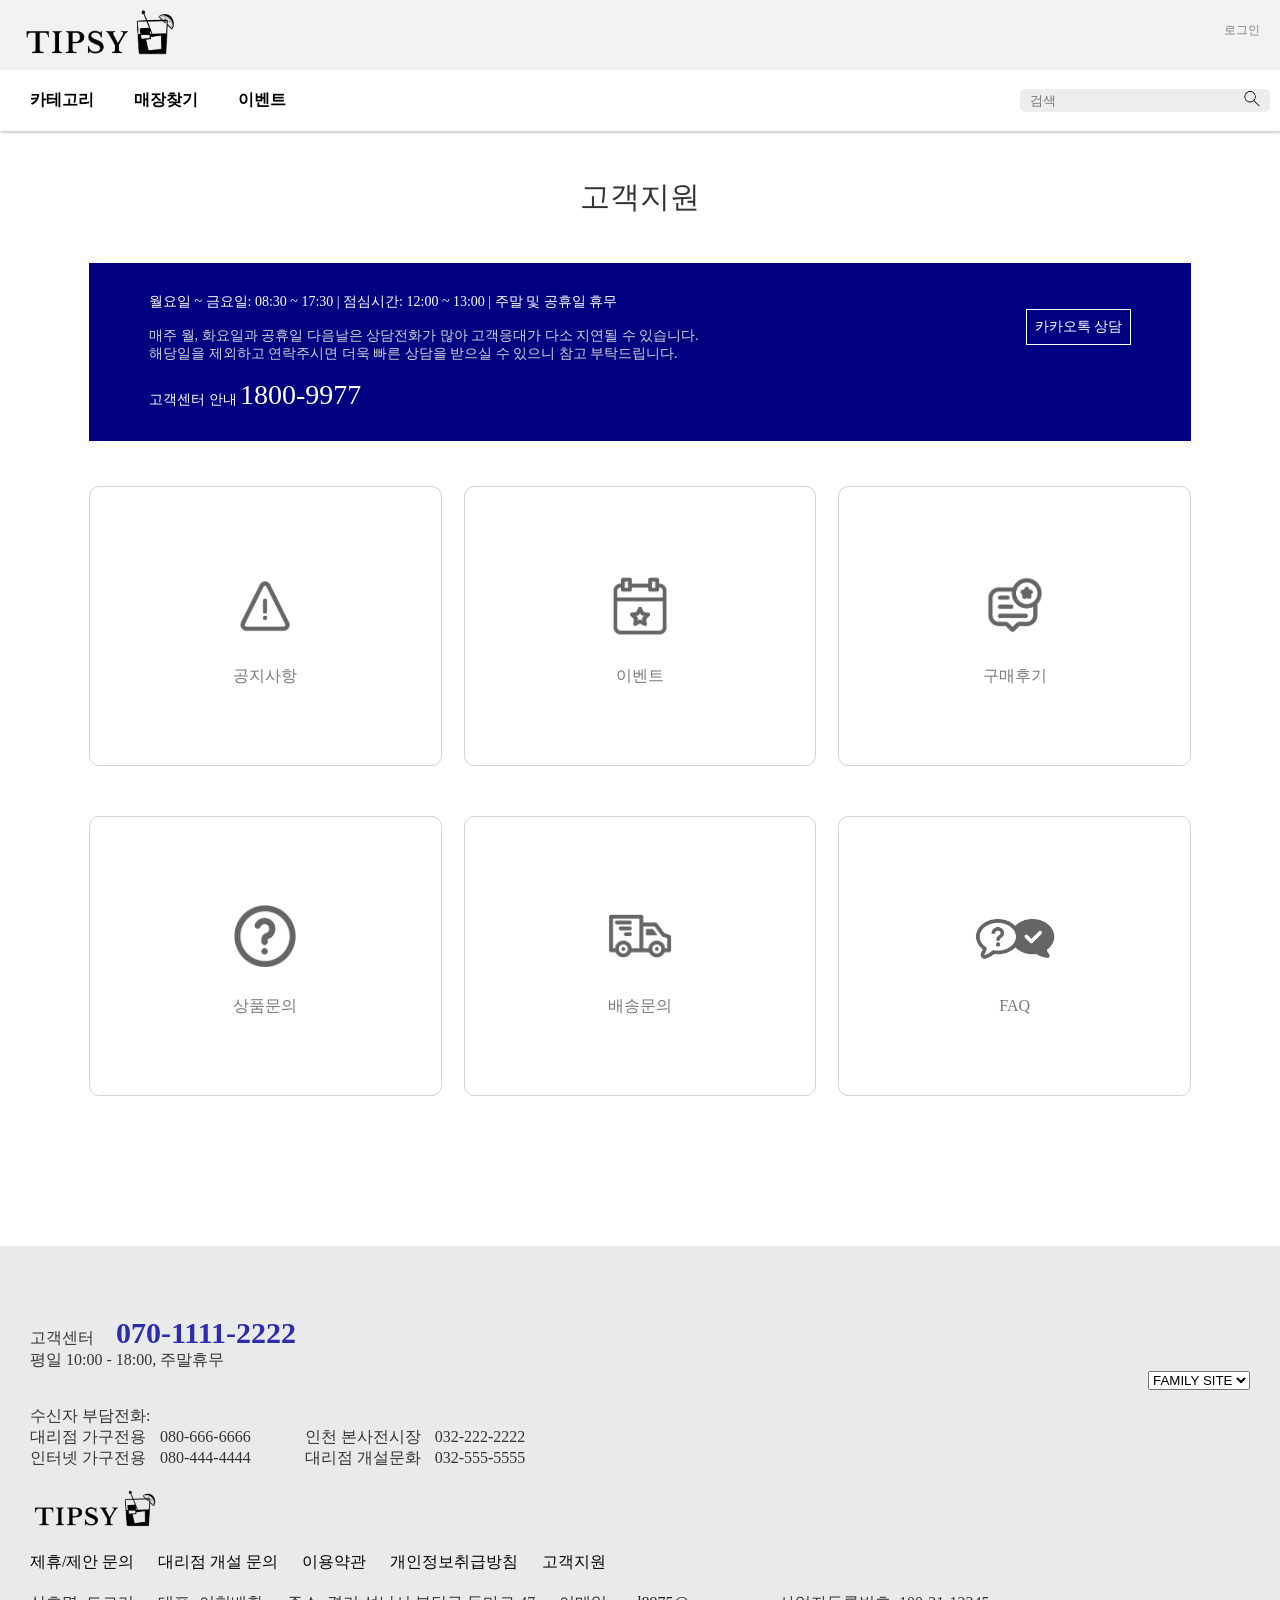
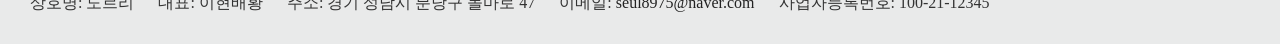
==== customerpage/customerpage.html @ f2b7baa9 "팀프로젝트 전체 백업" ====
<!DOCTYPE html>
<html lang="en">

<head>
    <meta charset="UTF-8">
    <meta http-equiv="X-UA-Compatible" content="IE=edge">
    <meta name="viewport" content="width=device-width, initial-scale=1.0">
    <title>고객센터</title>
    <link rel="stylesheet" href="./CSS/customerpage.css">
</head>

<body>

    <!-- ======================================================== header ================================================== -->
    <div class="headertop_cover">
        <div class="headerTop">
            <div class="mainLogo">tipsy</div>
            <div class="serviceTab">
                <ul class="serviceTabList">
                    <li><a href="../login/login.html">로그인</a></li>
                </ul>
            </div>
        </div>
    </div>
    <div class="header_cover">
        <div class="headerMenu">
            <ul class="mainCategoryList">
                <li class="bannerCategory">
                    <a href="#">카테고리
                        <ul class="detailCategoryList1">
                            <li>세부 카테고리 1</li>
                            <li>세부 카테고리 2</li>
                            <li>세부 카테고리 3</li>
                            <li>세부 카테고리 4</li>
                        </ul>
                    </a>
                </li>
                <li><a href="#">매장찾기</a></li>
                <li><a href="#">이벤트</a></li>
            </ul>
            <div class="mainSearch">
                <a href="#">
                    <form action="../searchpage/searchpage.html">
                        <input type="search" name="mainSearch" placeholder="검색">
                        <button type="submit">
                            <img src="./image/search.png" alt="검색">
                        </button>
                    </form>
                </a>
            </div>
        </div>
    </div>
    <!-- =========================== 고객센터 페이지 main ============================ -->

    <div id="container">
        <p class="pageTitle">고객지원</p>
        <div id="contents">
            <div class="customerBox">
                <div class="guidement">
                    <p>
                        월요일 ~ 금요일: 08:30 ~ 17:30 | 점심시간: 12:00 ~ 13:00 | 주말 및 공휴일 휴무
                        <br>
                        <br>
                        <span>
                            매주 월, 화요일과 공휴일 다음날은 상담전화가 많아 고객응대가 다소 지연될 수 있습니다. <br>
                            해당일을 제외하고 연락주시면 더욱 빠른 상담을 받으실 수 있으니 참고 부탁드립니다.
                        </span>
                        <br>
                        <br>
                        <span>
                            고객센터 안내
                            <span>1800-9977</span>
                        </span>
                    </p>
                    <dl><a href="#" target="_blank">
                            <dd><img src="" alt=""></dd>
                            <dd>카카오톡 상담</dd>
                        </a></dl>
                </div>
            </div>
            <div class="customerMenu">
                <ul>
                    <li class="menu1">
                        <a href="#">
                            <span class="menuicon alert"></span>
                            <span>공지사항</span>
                        </a>
                    </li>
                    <li class="menu2">
                        <a href="#">
                            <span class="menuicon event"></span>
                            <span>이벤트</span>
                        </a>
                    </li>
                    <li class="menu3">
                        <a href="#">
                            <span class="menuicon review"></span>
                            <span>구매후기</span>
                        </a>
                    </li>
                    <li class="menu4">
                        <a href="#">
                            <span class="menuicon QnA"></span>
                            <span>상품문의</span>
                        </a>
                    </li>
                    <li class="menu5">
                        <a href="#">
                            <span class="menuicon shipmentQnA"></span>
                            <span>배송문의</span>
                        </a>
                    </li>
                    <li class="menu6">
                        <a href="#">
                            <span class="menuicon FAQ"></span>
                            <span>FAQ</span>
                        </a>
                    </li>
                </ul>
            </div>
        </div>
    </div>

    <!-- ===================================================================================== -->
    <div id="footer" style="width: 100%;">
        <div class="footer_cover">
            <div>
                <!-- 고객센터 -->
                <div class="CustomerService">
                    <div class="foot_margin_top1">
                        <span>고객센터</span>
                        <strong>070-1111-2222</strong>
                        <p>평일 10:00 - 18:00, 주말휴무</p>
                    </div>

                    <div class="FamilySite">
                        <label for="family site" name="family"></label>

                        <select name="family" id="family site">
                            <option value="FAMILY SITE">FAMILY SITE</option>
                            <option value="술칭구">술칭구</option>
                            <option value="칭구칭구">칭구칭구</option>
                            <option value="호이호이">호이호이</option>
                            <option value="뇸뇸뇸">뇸뇸뇸</option>
                            <option value="마지막 칭구">마지막 칭구</option>
                        </select>
                    </div>
                </div>

                <div class="nf">
                    <div class="foot_margin_top2">수신자 부담전화:</div>
                    <ul class="foot_list1">
                        <li>대리점 가구전용</li>
                        <li>080-666-6666</li>
                        <li>인천 본사전시장</li>
                        <li>032-222-2222</li>
                    </ul>
                </div>

                <div>
                    <ul class="foot_list2">
                        <li>인터넷 가구전용</li>
                        <li>080-444-4444</li>
                        <li>대리점 개설문화</li>
                        <li>032-555-5555</li>
                    </ul>
                </div>

                <div class="foot_margin_top3">
                    <ul class="sns_src">
                        <li>
                            <a href="https://www.instagram.com" target="_blank">인스타그램
                                <!-- <img src="./image/instagram.svg" alt="인스타 링크 입니다"> -->
                            </a>
                        </li>
                        <li>
                            <a href="https://www.youtube.com" target="_blank">유튜브
                                <!-- <img src="./image/youtube.svg" alt="유튜브 링크 입니다"> -->
                            </a>
                        </li>
                        <li>
                            <a href="https://www.facebook.com" target="_blank">페이스북
                                <!-- <img src="./image/facebook.svg" alt="페이스북 링크 입니다"> -->
                            </a>

                        </li>
                        <li>
                            <a href="https://twitter.com" target="_blank">트위터
                                <!-- <img src="./image/twitter.svg" alt="트위터 링크 입니다"> -->
                            </a>
                        </li>
                    </ul>
                </div>

                <div class="foot_margin_top4 foot_logo">
                    <img src="./image/crop_logo_black2.png" alt="이미지. 로고">
                </div>

                <div class="foot_margin_top5 ">
                    <ul class="foot_list3">
                        <li><a href="">제휴/제안 문의</a></li>
                        <li><a href="">대리점 개설 문의</a></li>
                        <li><a href="">이용약관</a></li>
                        <li><a href="">개인정보취급방침</a></li>
                        <li><a href="">고객지원</a></li>
                    </ul>
                </div>

                <div class="top_margin_6">
                    <ul class="foot_list4">
                        <li>상호명: 도르리</li>
                        <li>대표: 이현배황</li>
                        <li>주소: 경기 성남시 분당구 돌마로 47</li>
                        <li>이메일:
                            <a href="mailto:seul8975@naver.com" title="스팸성 메일 차단">seul8975@naver.com</a>
                        </li>
                        <li>사업자등록번호: 100-21-12345</li>
                    </ul>
                </div>
            </div>
        </div>
    </div>
</body>

</html>
</body>

</html>
</body>

</html>
---- customerpage/CSS/customerpage.css ----
/* =========공통 속성=========== */

* {
    margin: 0;
    padding: 0;
    list-style: none;
}

body {
    margin: 0 auto;
    color: #333;
    word-wrap: break-word;
    word-break: keep-all;
}

.headerTop,
.headerMenu,
#container,
#footer .footer_cover {
    max-width: 1400px;
    margin: 0 auto;
}

/* div {
    border: 1px solid;
} */

a {
    color: #222;
    text-decoration: none;
    outline: none;
}

/* .fake::after {
    content: "";
    display: block;
    height: 70px;
} */

/* ======================header====================== */
/* ====================header 공통==================== */
header {
    /* height: 120px; */
    margin-bottom: 50px;
}

.headertop_cover {
    background-color: rgba(223, 223, 223, 0.4);
}

.headerTop {
    height: 70px;
    padding: 0 10px 0 10px;
    display: grid;
    grid-template: 20fr 1fr 1fr /1fr;
    justify-content: flex-start;
    position: relative;
}

.header_cover {
    background-color: white;
    border-bottom: 1px solid lightgray;
    box-shadow: 1px 1px 2px lightgray;
    /* height: 60px; */
    padding: 0 10px 0 10px;
    position: sticky;
    top: 0;
    z-index: 9999;
}

/* ----------- 상단 헤더 ----------- */
.mainLogo {
    width: 150px;
    text-indent: -9999em;
    background: url(../image/crop_logo_black.png) no-repeat 0/100%;
    margin-left: 15px;
}

/* 로그인탭 */
.serviceTab {
    line-height: 80px;
    padding-right: 20px;

    position: absolute;
    right: 0;
    bottom: 0;
}

.serviceTabList {
    white-space: nowrap;
}

.serviceTabList li {
    display: inline-block;
    font-size: 12px;
}

.serviceTabList li a {
    color: grey;
}

.serviceTabList li+li::before {
    content: " | ";
    color: grey;
}

/* ----------- 하단 헤더 ----------- */
.headerMenu {
    width: 100%;
    display: flex;
    justify-content: space-between;
    align-items: center;
    position: relative;
}

/* 좌측 카테고리 */
.mainCategoryList {
    display: flex;
}

.mainCategoryList>li {
    padding: 20px;
}

.mainCategoryList>li>a {
    color: black;
    font-weight: bold;
}

/* ============== 카테고리 세부 메뉴 ============== */
.detailCategoryList1 {
    visibility: hidden;

    box-sizing: border-box;
    width: 100%;
    background-color: lavender;
    padding: 10px;

    position: absolute;
    top: 100%;
    left: 0;
}

.detailCategoryList1 li {
    padding: 20px;
}

.bannerCategory:hover .detailCategoryList1,
.detailCategoryList1:hover {
    visibility: visible;
}

/* 우측 검색창 */
.mainSearch {
    box-sizing: border-box;
    width: 250px;
    height: 40px;
    background-color: white;
    padding: 0 10px 0 10px;
}

.mainSearch input {
    box-sizing: border-box;
    width: 90%;
    border: none;
}

.mainSearch button {
    width: 10%;
    border: none;
    background: none;
}

.mainSearch img {
    height: 20px;
}

.mainSearch {
    height: 100%;
    display: flex;
    background-color: rgba(211, 211, 211, 0.4);
    border-radius: 5px;
}

.mainSearch form {
    display: flex;
    align-items: center;
}

.mainSearch form input {
    background: none;
    height: 17px;
    width: 210px;
}

/* ############################### container전체 ############################ */

#container {
    max-width: 1240px;
    display: flex;
    flex-direction: column;
    flex-wrap: wrap;
    padding: 0 40px 100px 40px;
    margin: 0 auto;
    box-sizing: border-box;
    clear: both;
}

/* ===================== main ============================= */

.pageTitle {
    width: 100%;
    font-size: 30px;
    text-align: center;
    padding: 45px 0;
}

#contents {
    margin: auto;
    width: 95%;
}

/* 고객센터 안내 박스 */
.customerBox {
    background-color: navy;
    color: white;
    margin-bottom: 45px;
}

.guidement {
    display: flex;
    justify-content: space-between;
    padding: 30px 60px;
    font-size: 14px;
}

.guidement p>span:nth-of-type(1) {
    color: lightgray;
}

.guidement span>span {
    font-size: 200%;
}

.guidement dd+dd {
    border: 1px solid;
    color: white;
    padding: 8px;
}

/* 고객 메뉴 */
.customerMenu ul {
    width: 100%;
    display: flex;
    flex-wrap: wrap;
    justify-content: space-between;
}

.customerMenu li {
    box-sizing: border-box;
    width: 32%;
    height: 280px;
    border: 1px solid lightgray;
    border-radius: 10px;
    margin-bottom: 50px;
    /* text-align: center; */
}

.customerMenu a {
    width: 100%;
    height: 100%;
    opacity: 0.6;

    display: flex;
    flex-direction: column;
    justify-content: center;
    align-items: center;
    gap: 20px;
}

.menuicon {
    width: 80px;
    height: 80px;
    background-position: center;
    background-repeat: no-repeat;
    background-size: 100%;
}

.alert {
    background-image: url(../image/noun-alert-1196998.png);
}

.event {
    background-image: url(../image/noun-event-1430234.png);
}

.review {
    background-image: url(../image/noun-review-4999525.png);
}

.QnA {
    background-image: url(../image/noun-question-670406.png);
}

.shipmentQnA {
    background-image: url(../image/noun-shipment-1540091.png);
}

.FAQ {
    background-image: url(../image/noun-faq-2690303.png);
}

* {
    margin: 0;
    padding: 0;
}

/* ########################/////footer/////##################### */
/* footer */

#footer {
    box-sizing: border-box;
    background-color: rgb(233, 234, 234);
    padding: 70px 30px 30px 30px;
}

#footer .footer_cover {
    /* width: 1240px; */
    margin: 0 auto;
}

.footer_cover li {
    display: inline-block;
}

/* 고객센터, FamilySite ================================================== */
/* .footer_cover span,
.footer_cover strong {
    display: inline-block;
    font-weight: bold;
} */

.footer_cover strong {
    margin-left: 18px;
    color: rgb(44, 44, 173);
    font-size: 30px;
}

.CustomerService {
    display: inline-block;
    width: 100%;
    position: relative;
}

.FamilySite {
    /* 오른쪽 고정 */
    position: absolute;
    right: 0;
}

/* 수신자 부담전화=================================================== */
/* 수신자 부담전화 위 */
.foot_margin_top2 {
    margin-top: 35px;
}

/* 왼쪽 margin number은 리스트 */
.foot_list1>li+li,
.foot_list1>li+li+li+li,
.foot_list2>li+li,
.foot_list2>li+li+li+li {
    margin-left: 10px;
}

.foot_list1>li+li+li,
.foot_list2>li+li+li {
    margin-left: 50px;
}

.foot_list3 a {
    color: initial;
}

/* 다른 사이트 "_blank"================================================== */
/* sns_src 위 */
.foot_margin_top3 {
    width: 100%;
    height: 10px;
    position: relative;
}

.sns_src {
    width: 225px;
    height: 60px;

    position: absolute;
    right: 0;

    display: flex;
    justify-content: space-between;
}

.sns_src li a {
    display: inline-block;
    text-indent: -9999em;
    width: 40px;
    height: 40px;
}

.sns_src li:nth-of-type(1) a {
    background: url(../image/instagram.svg) no-repeat center/cover;
}

.sns_src li:nth-of-type(2) a {
    background: url(../image/youtube.svg) no-repeat center/cover;
    width: 48px;
}

.sns_src li:nth-of-type(3) a {
    background: url(../image/facebook.svg) no-repeat center/cover;
}

.sns_src li:nth-of-type(4) a {
    background: url(../image/twitter.svg) no-repeat center/cover;
}

/* 로고 이미지 ================================================= */
/* 이미지 위 */
.foot_margin_top4 {
    margin-top: 10px;
}

.foot_logo>img {
    width: 130px;
}

/* 제휴(a 태그)=================================================== */
/* 제휴위 */
.foot_margin_top5 {
    margin-top: 20px;
}

.foot_list3>li:nth-of-type(n+2),
.foot_list4>li:nth-of-type(n+2) {
    margin-left: 20px;
}

.top_margin_6 {
    margin-top: 20px;
}
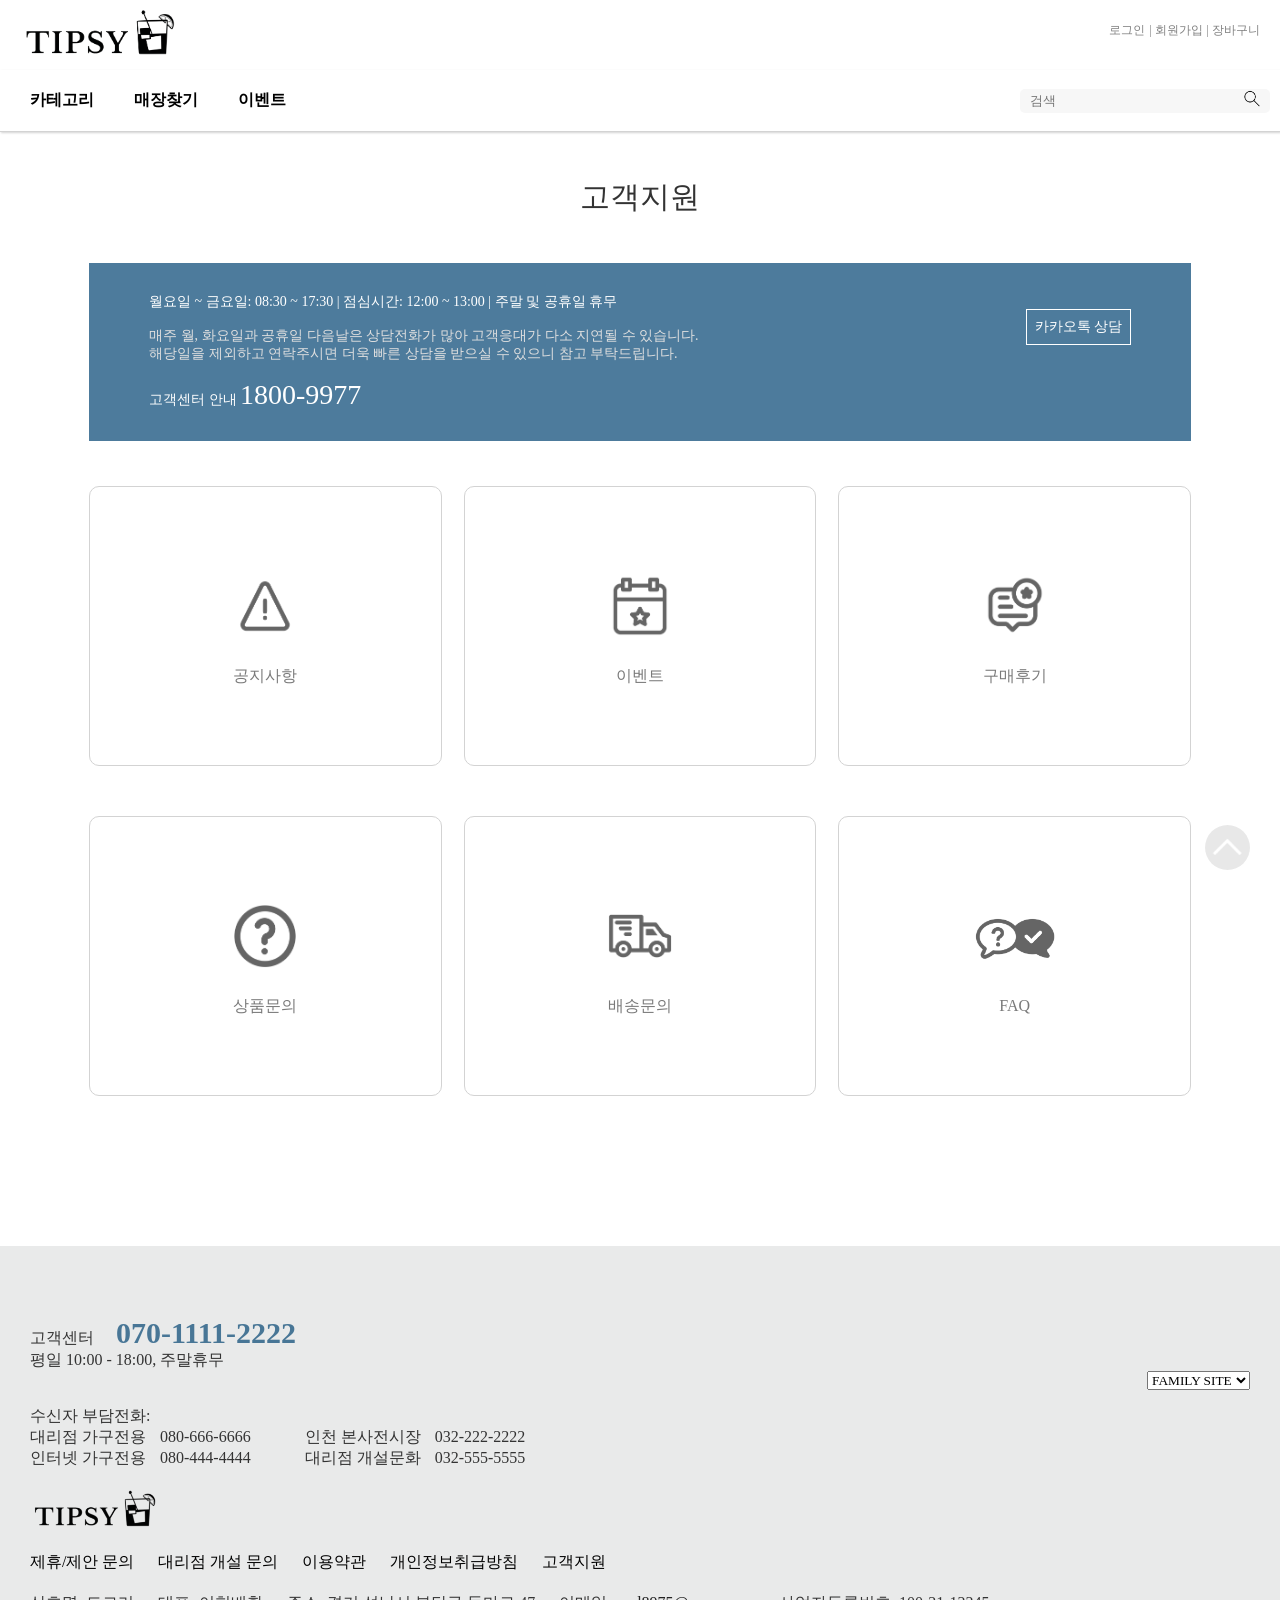
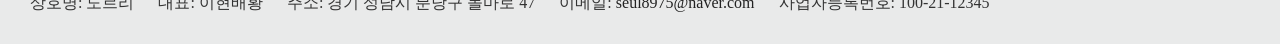
==== commit ca1d9444: "최종 및 ppt" ====
--- a/customerpage/customerpage.html
+++ b/customerpage/customerpage.html
@@ -5,7 +5,7 @@
     <meta charset="UTF-8">
     <meta http-equiv="X-UA-Compatible" content="IE=edge">
     <meta name="viewport" content="width=device-width, initial-scale=1.0">
-    <title>고객센터</title>
+    <title>고객센터 | Tipsy - 다양한 술이 있는 곳</title>
     <link rel="stylesheet" href="./CSS/customerpage.css">
 </head>
 
@@ -13,11 +13,14 @@
 
     <!-- ======================================================== header ================================================== -->
     <div class="headertop_cover">
+
         <div class="headerTop">
-            <div class="mainLogo">tipsy</div>
+            <a href="../introPage/introPage.html" class="mainLogo">tipsy</a>
             <div class="serviceTab">
                 <ul class="serviceTabList">
                     <li><a href="../login/login.html">로그인</a></li>
+                    <li><a href="../join/join.html">회원가입</a></li>
+                    <li><a href="../shopBasket/shopBasket.html">장바구니</a></li>
                 </ul>
             </div>
         </div>
@@ -27,12 +30,21 @@
             <ul class="mainCategoryList">
                 <li class="bannerCategory">
                     <a href="#">카테고리
-                        <ul class="detailCategoryList1">
-                            <li>세부 카테고리 1</li>
-                            <li>세부 카테고리 2</li>
-                            <li>세부 카테고리 3</li>
-                            <li>세부 카테고리 4</li>
-                        </ul>
+                        <div class="detailCategoryList">
+                            <ul>
+                                <li class="drinkhover">
+                                    <a href="../mainPage/mainPage_wine.html">주류</a>
+                                    <ul class="detailCategoryListof">
+                                        <li><a href="../mainPage/mainPage_wine.html">와인</a></li>
+                                        <li><a href="../mainPage/mainPage_soju.html">소주</a></li>
+                                        <li><a href="../mainPage/mainPage_makgeolli.html">막걸리, 탁주</a></li>
+                                        <li><a href="../mainPage/mainPage_cheongju.html">약주, 청주</a></li>
+                                        <li><a href="../mainPage/mainPage_fruit.html">과실주</a></li>
+                                    </ul>
+                                </li>
+                                <li><a href="../mainpage/mainPage_side.html">안주</a></li>
+                            </ul>
+                        </div>
                     </a>
                 </li>
                 <li><a href="#">매장찾기</a></li>
@@ -99,7 +111,7 @@
                         </a>
                     </li>
                     <li class="menu4">
-                        <a href="#">
+                        <a href="../faq/faq.html">
                             <span class="menuicon QnA"></span>
                             <span>상품문의</span>
                         </a>
@@ -111,7 +123,7 @@
                         </a>
                     </li>
                     <li class="menu6">
-                        <a href="#">
+                        <a href="../faq/faq.html">
                             <span class="menuicon FAQ"></span>
                             <span>FAQ</span>
                         </a>
@@ -220,12 +232,9 @@
             </div>
         </div>
     </div>
+
+    <a href="#" class="topfloatingbar"></a>
+
 </body>
 
-</html>
-</body>
-
-</html>
-</body>
-
 </html>
--- a/customerpage/CSS/customerpage.css
+++ b/customerpage/CSS/customerpage.css
@@ -4,6 +4,14 @@
     margin: 0;
     padding: 0;
     list-style: none;
+    font-family: 'NEXON Lv2 Gothic';
+}
+
+@font-face {
+    font-family: 'NEXON Lv2 Gothic';
+    src: url('https://cdn.jsdelivr.net/gh/projectnoonnu/noonfonts_20-04@2.1/NEXON Lv2 Gothic.woff') format('woff');
+    font-weight: normal;
+    font-style: normal;
 }
 
 body {
@@ -44,9 +52,9 @@
     margin-bottom: 50px;
 }
 
-.headertop_cover {
+/* .headertop_cover {
     background-color: rgba(223, 223, 223, 0.4);
-}
+} */
 
 .headerTop {
     height: 70px;
@@ -68,6 +76,19 @@
     z-index: 9999;
 }
 
+.topfloatingbar {
+    width: 45px;
+    height: 45px;
+    background: url(../image/rightscroller.png) center/80%;
+    background-color: rgba(0, 0, 0, 0.3);
+    border-radius: 100%;
+    opacity: 0.3;
+
+    position: fixed;
+    bottom: 30px;
+    right: 30px;
+}
+
 /* ----------- 상단 헤더 ----------- */
 .mainLogo {
     width: 150px;
@@ -128,25 +149,58 @@
 }
 
 /* ============== 카테고리 세부 메뉴 ============== */
-.detailCategoryList1 {
+.detailCategoryList {
     visibility: hidden;
 
     box-sizing: border-box;
-    width: 100%;
-    background-color: lavender;
-    padding: 10px;
+    width: 35em;
+    font-weight: initial;
+    background-color: white;
+    padding: 20px 40px;
+    border: 1px solid lightgray;
+    /* border-top: none; */
+    box-shadow: 1px 1px 2px lightgray;
 
     position: absolute;
     top: 100%;
     left: 0;
 }
 
-.detailCategoryList1 li {
-    padding: 20px;
-}
-
-.bannerCategory:hover .detailCategoryList1,
-.detailCategoryList1:hover {
+.detailCategoryList>ul {
+    width: 12em;
+    height: 16.25em;
+
+    position: relative;
+    display: flex;
+    flex-direction: column;
+}
+
+.detailCategoryList li {
+    padding: 15px;
+}
+
+
+.detailCategoryList a {
+    display: block;
+}
+
+.detailCategoryListof {
+    visibility: hidden;
+    width: 12em;
+    border-left: 1px solid lightgray;
+    padding-left: 50px;
+
+    position: absolute;
+    top: 0;
+    left: 100%;
+
+    display: flex;
+    flex-direction: column;
+}
+
+.bannerCategory:hover .detailCategoryList,
+.drinkhover:hover .detailCategoryListof,
+.detailCategoryListof:hover {
     visibility: visible;
 }
 
@@ -169,6 +223,8 @@
     width: 10%;
     border: none;
     background: none;
+
+    cursor: pointer;
 }
 
 .mainSearch img {
@@ -178,7 +234,7 @@
 .mainSearch {
     height: 100%;
     display: flex;
-    background-color: rgba(211, 211, 211, 0.4);
+    background-color: #f7f7f7;
     border-radius: 5px;
 }
 
@@ -222,8 +278,8 @@
 
 /* 고객센터 안내 박스 */
 .customerBox {
-    background-color: navy;
-    color: white;
+    background-color: #084875b7;
+    color: rgb(255, 255, 255);
     margin-bottom: 45px;
 }
 
@@ -235,7 +291,7 @@
 }
 
 .guidement p>span:nth-of-type(1) {
-    color: lightgray;
+    color: rgb(223, 223, 223);
 }
 
 .guidement span>span {
@@ -342,7 +398,7 @@
 
 .footer_cover strong {
     margin-left: 18px;
-    color: rgb(44, 44, 173);
+    color: #084875b7;
     font-size: 30px;
 }
 
